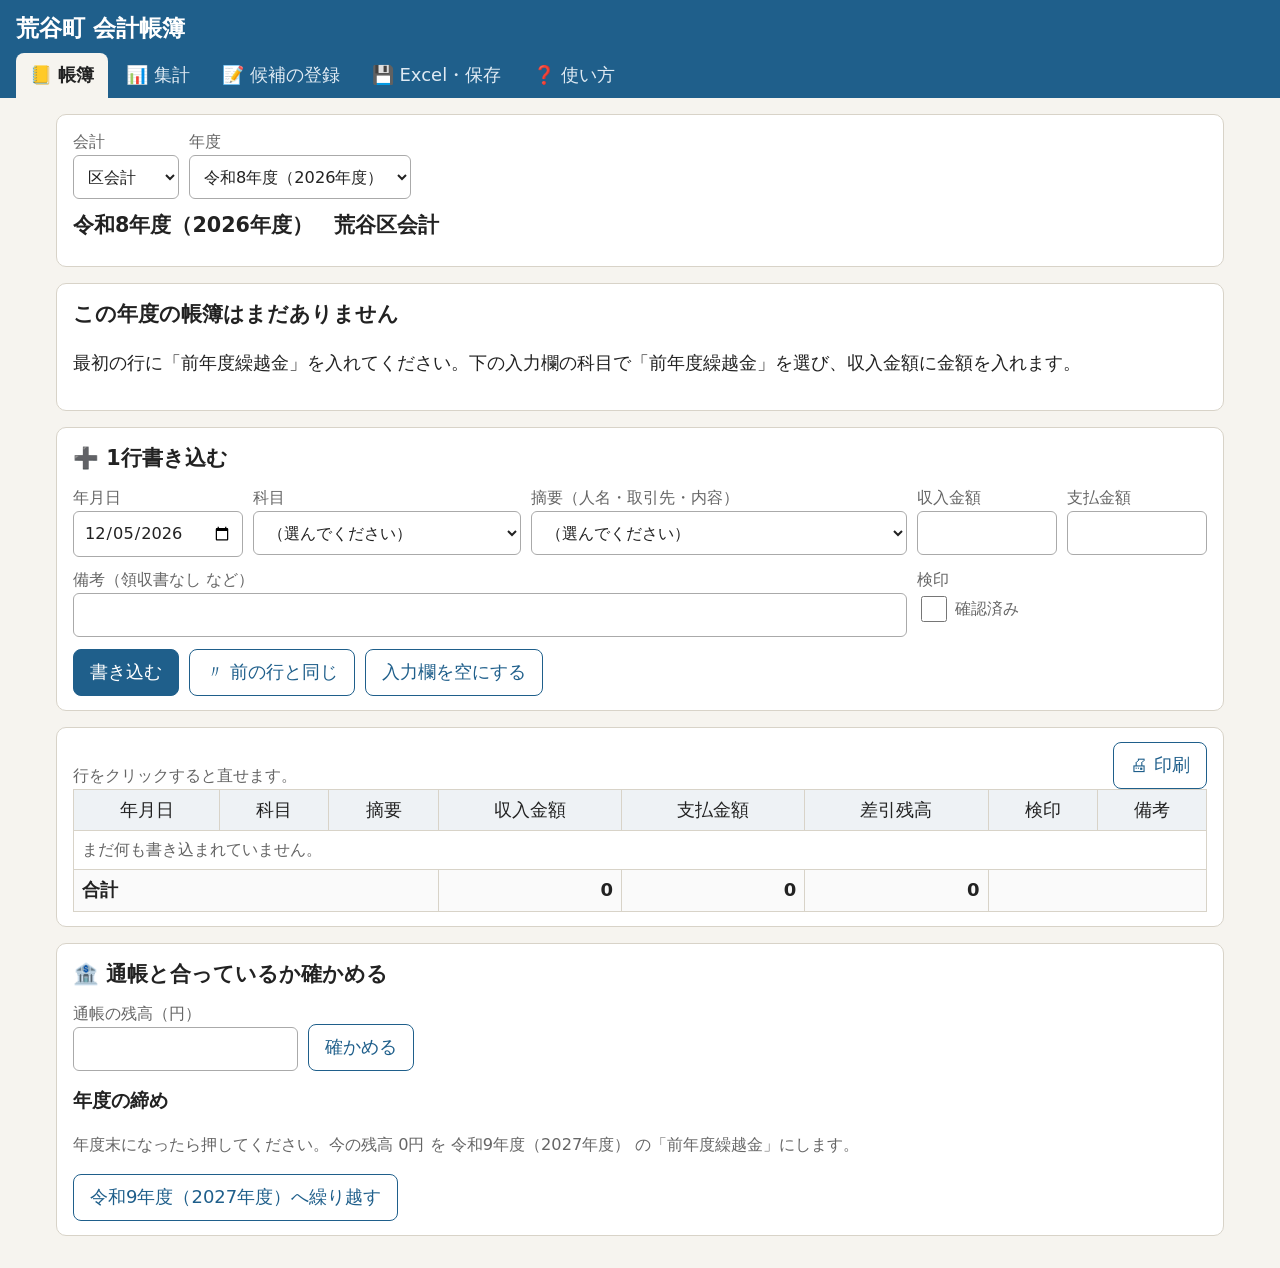
==== aratani/index.html @ 5743b37d "Add Aratani town accounting ledger app (aratani/) Offline single-page ledger for the town's accounts" ====
<!doctype html>
<html lang="ja">
<head>
  <meta charset="utf-8">
  <meta name="viewport" content="width=device-width, initial-scale=1">
  <meta name="robots" content="noindex, nofollow">
  <title>荒谷町 会計帳簿</title>
  <link rel="stylesheet" href="style.css">
</head>
<body>
  <header class="topbar">
    <h1>荒谷町 会計帳簿</h1>
    <nav class="tabs" id="tabs">
      <button type="button" data-tab="ledger" class="active">📒 帳簿</button>
      <button type="button" data-tab="summary">📊 集計</button>
      <button type="button" data-tab="master">📝 候補の登録</button>
      <button type="button" data-tab="excel">💾 Excel・保存</button>
      <button type="button" data-tab="help">❓ 使い方</button>
    </nav>
  </header>

  <div id="notices"></div>
  <main id="main"></main>

  <div class="toast" id="toast" hidden></div>

  <script src="vendor/exceljs.min.js"></script>
  <script src="app.js"></script>
</body>
</html>
---- aratani/style.css ----
:root {
  --bg: #f6f4ef;
  --card: #ffffff;
  --ink: #222;
  --sub: #666;
  --line: #d8d3c8;
  --accent: #1f5f8b;
  --accent-soft: #e3eef6;
  --in: #1d6b3a;
  --out: #b3261e;
  --warn-bg: #fff4d6;
  --stamp: #c62828;
}
* { box-sizing: border-box; }
html { font-size: 18px; }
body {
  margin: 0;
  background: var(--bg);
  color: var(--ink);
  font-family: "BIZ UDPGothic", "Meiryo", "Yu Gothic UI", system-ui, sans-serif;
  line-height: 1.6;
}
.topbar {
  background: var(--accent);
  color: #fff;
  padding: 10px 16px 0;
  position: sticky;
  top: 0;
  z-index: 10;
}
.topbar h1 { margin: 0 0 6px; font-size: 1.3rem; }
.tabs { display: flex; gap: 4px; overflow-x: auto; }
.tabs button {
  border: 0;
  background: transparent;
  color: #dfeaf3;
  font: inherit;
  font-size: 1rem;
  padding: 8px 14px;
  border-radius: 8px 8px 0 0;
  cursor: pointer;
  white-space: nowrap;
}
.tabs button.active { background: var(--bg); color: var(--ink); font-weight: bold; }

main { max-width: 1200px; margin: 0 auto; padding: 16px; }
.card {
  background: var(--card);
  border: 1px solid var(--line);
  border-radius: 10px;
  padding: 14px 16px;
  margin-bottom: 16px;
}
.card h2 { margin: 0 0 10px; font-size: 1.15rem; }
.card h3 { margin: 14px 0 6px; font-size: 1.05rem; }
.hint { color: var(--sub); font-size: 0.9rem; }
.row { display: flex; flex-wrap: wrap; gap: 10px; align-items: flex-end; }
.row > label { display: flex; flex-direction: column; font-size: 0.9rem; color: var(--sub); }

input, select, textarea, button { font: inherit; }
input[type=text], input[type=number], input[type=date], select, textarea {
  border: 1px solid #aaa;
  border-radius: 6px;
  padding: 8px 10px;
  background: #fff;
  color: var(--ink);
  min-height: 44px;
}
textarea { width: 100%; min-height: 120px; }
input[type=number] { text-align: right; }
input[type=checkbox] { width: 26px; height: 26px; vertical-align: middle; }

.btn {
  border: 1px solid var(--accent);
  background: #fff;
  color: var(--accent);
  border-radius: 8px;
  padding: 8px 16px;
  min-height: 44px;
  cursor: pointer;
}
.btn.primary { background: var(--accent); color: #fff; }
.btn.danger { border-color: var(--out); color: var(--out); }
.btn.small { min-height: 34px; padding: 3px 10px; font-size: 0.9rem; }
.btn:disabled { opacity: 0.5; cursor: default; }

/* 入力欄（候補から選ぶ／手で打つ） */
.pick { display: flex; flex-direction: column; gap: 4px; }
.pick select, .pick input { width: 100%; }
.pick .switch { font-size: 0.85rem; color: var(--accent); background: none; border: 0; padding: 0; text-align: left; cursor: pointer; text-decoration: underline; }

.entry-form {
  display: grid;
  grid-template-columns: 170px 1fr 1.4fr 140px 140px;
  gap: 10px;
  align-items: start;
}
.entry-form label { display: flex; flex-direction: column; font-size: 0.9rem; color: var(--sub); min-width: 0; }
.entry-form input[type=text], .entry-form input[type=number], .entry-form input[type=date], .entry-form select { width: 100%; }
.entry-form .wide { grid-column: span 3; }
.entry-actions { display: flex; flex-wrap: wrap; gap: 10px; margin-top: 12px; align-items: center; }

/* 帳簿の表 */
.table-wrap { overflow-x: auto; }
table.ledger { border-collapse: collapse; width: 100%; background: #fff; }
.ledger th, .ledger td { border: 1px solid var(--line); padding: 6px 8px; }
.ledger th { background: #eef2f5; font-weight: normal; white-space: nowrap; }
.ledger td.num { text-align: right; font-variant-numeric: tabular-nums; white-space: nowrap; }
.ledger td.date { white-space: nowrap; }
.ledger td.in { color: var(--in); }
.ledger td.out { color: var(--out); }
.ledger td.stamp { text-align: center; }
.ledger tr.editing td { background: var(--warn-bg); }
.ledger tr:hover td { background: #f7fafc; }
.ledger tfoot td { font-weight: bold; background: #fafafa; }
.stamp-mark {
  display: inline-block;
  color: var(--stamp);
  border: 2px solid var(--stamp);
  border-radius: 50%;
  width: 28px; height: 28px; line-height: 24px;
  font-size: 0.85rem; text-align: center;
}
.diff-ok { color: var(--in); font-weight: bold; }
.diff-ng { color: var(--out); font-weight: bold; }

.notice { background: var(--warn-bg); border-bottom: 1px solid #e6cf8a; padding: 8px 16px; }
.toast {
  position: fixed; left: 50%; bottom: 24px; transform: translateX(-50%);
  background: #333; color: #fff; padding: 10px 20px; border-radius: 8px; z-index: 50;
}
.master-grid { display: grid; grid-template-columns: repeat(auto-fit, minmax(320px, 1fr)); gap: 16px; }
.chips { display: flex; flex-wrap: wrap; gap: 6px; margin: 8px 0; }
.chip { background: var(--accent-soft); border-radius: 999px; padding: 2px 4px 2px 12px; display: inline-flex; align-items: center; gap: 4px; }
.chip button { border: 0; background: none; cursor: pointer; color: var(--sub); font-size: 1rem; }
.chip.in { background: #e3f3e8; }
.chip.out { background: #fbe6e4; }
.help ol li, .help ul li { margin-bottom: 6px; }

@media (max-width: 800px) {
  html { font-size: 17px; }
  .entry-form { grid-template-columns: 1fr 1fr; }
  .entry-form .wide { grid-column: span 2; }
  .entry-form .tekiyo { grid-column: span 2; }
  .ledger td { white-space: nowrap; }
}

@media print {
  .topbar, #notices, .no-print, .toast { display: none !important; }
  body { background: #fff; }
  main { padding: 0; max-width: none; }
  .card { border: 0; padding: 0; }
  html { font-size: 11pt; }
  .ledger th, .ledger td { border-color: #555; }
}
.print-only { display: none; }
@media print { .print-only { display: block !important; } }
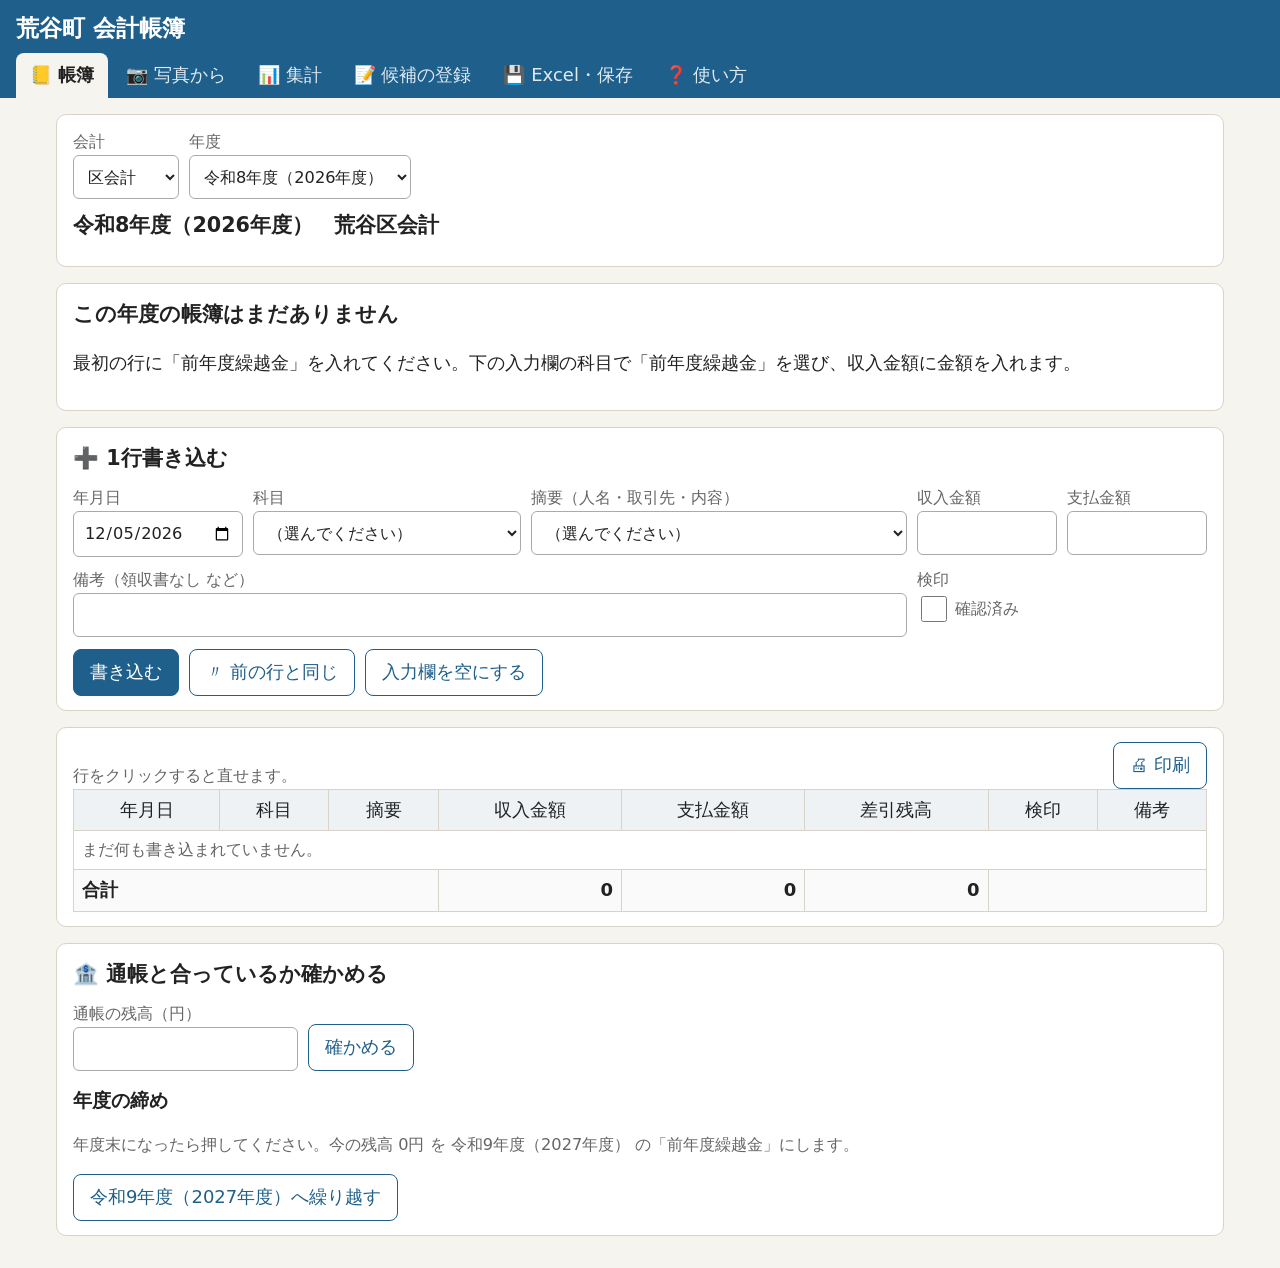
==== commit 0f025926: "Add photo import via pasted Claude output and simplify help New 写真から tab: copy a ready-made prompt f" ====
--- a/aratani/index.html
+++ b/aratani/index.html
@@ -12,6 +12,7 @@
     <h1>荒谷町 会計帳簿</h1>
     <nav class="tabs" id="tabs">
       <button type="button" data-tab="ledger" class="active">📒 帳簿</button>
+      <button type="button" data-tab="photo">📷 写真から</button>
       <button type="button" data-tab="summary">📊 集計</button>
       <button type="button" data-tab="master">📝 候補の登録</button>
       <button type="button" data-tab="excel">💾 Excel・保存</button>
--- a/aratani/style.css
+++ b/aratani/style.css
@@ -155,3 +155,4 @@
 }
 .print-only { display: none; }
 @media print { .print-only { display: block !important; } }
+.steps li { margin-bottom: 12px; }
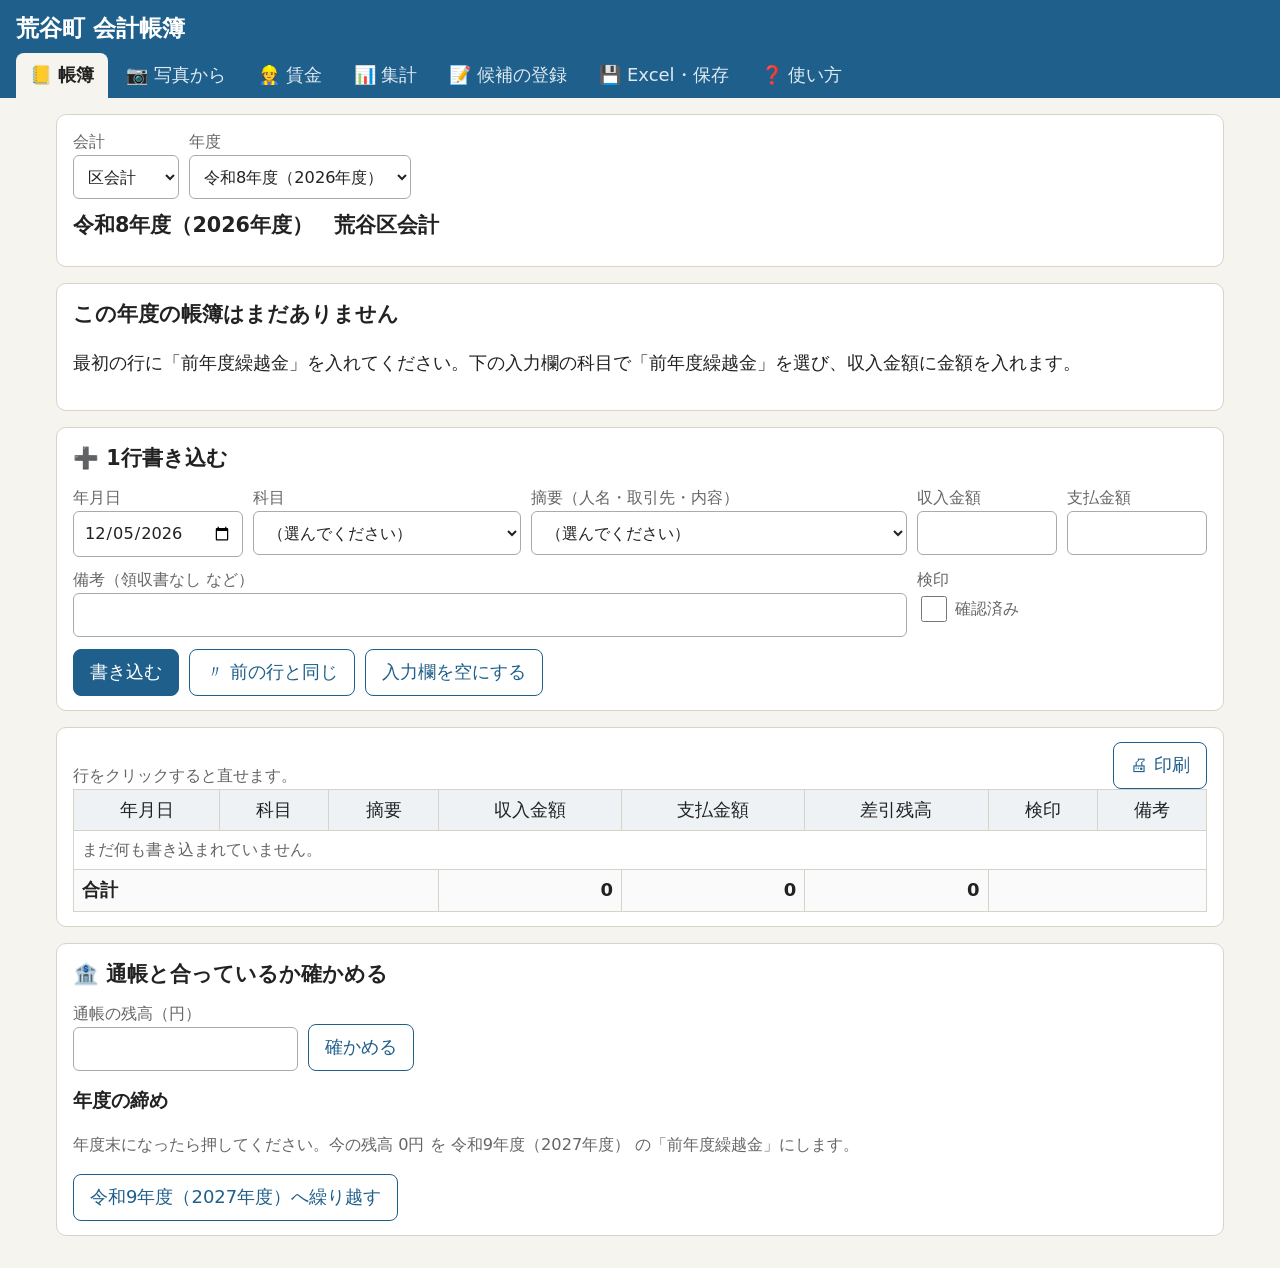
==== commit 2acc84dc: "Add wage roster and wage summary sheet to the Aratani ledger app New 賃金 tab: register work events wi" ====
--- a/aratani/index.html
+++ b/aratani/index.html
@@ -13,6 +13,7 @@
     <nav class="tabs" id="tabs">
       <button type="button" data-tab="ledger" class="active">📒 帳簿</button>
       <button type="button" data-tab="photo">📷 写真から</button>
+      <button type="button" data-tab="wage">👷 賃金</button>
       <button type="button" data-tab="summary">📊 集計</button>
       <button type="button" data-tab="master">📝 候補の登録</button>
       <button type="button" data-tab="excel">💾 Excel・保存</button>
--- a/aratani/style.css
+++ b/aratani/style.css
@@ -156,3 +156,8 @@
 .print-only { display: none; }
 @media print { .print-only { display: block !important; } }
 .steps li { margin-bottom: 12px; }
+.wage-grid td, .wage-grid th { padding: 3px 4px; text-align: center; }
+.wage-grid select { min-height: 34px; padding: 2px 4px; font-size: 0.9rem; }
+.wage-grid select.on { background: #e3f3e8; font-weight: bold; }
+.wage-grid .sticky { position: sticky; left: 0; background: #fff; z-index: 1; text-align: left; white-space: nowrap; }
+.wage-grid thead .sticky { background: #eef2f5; }
